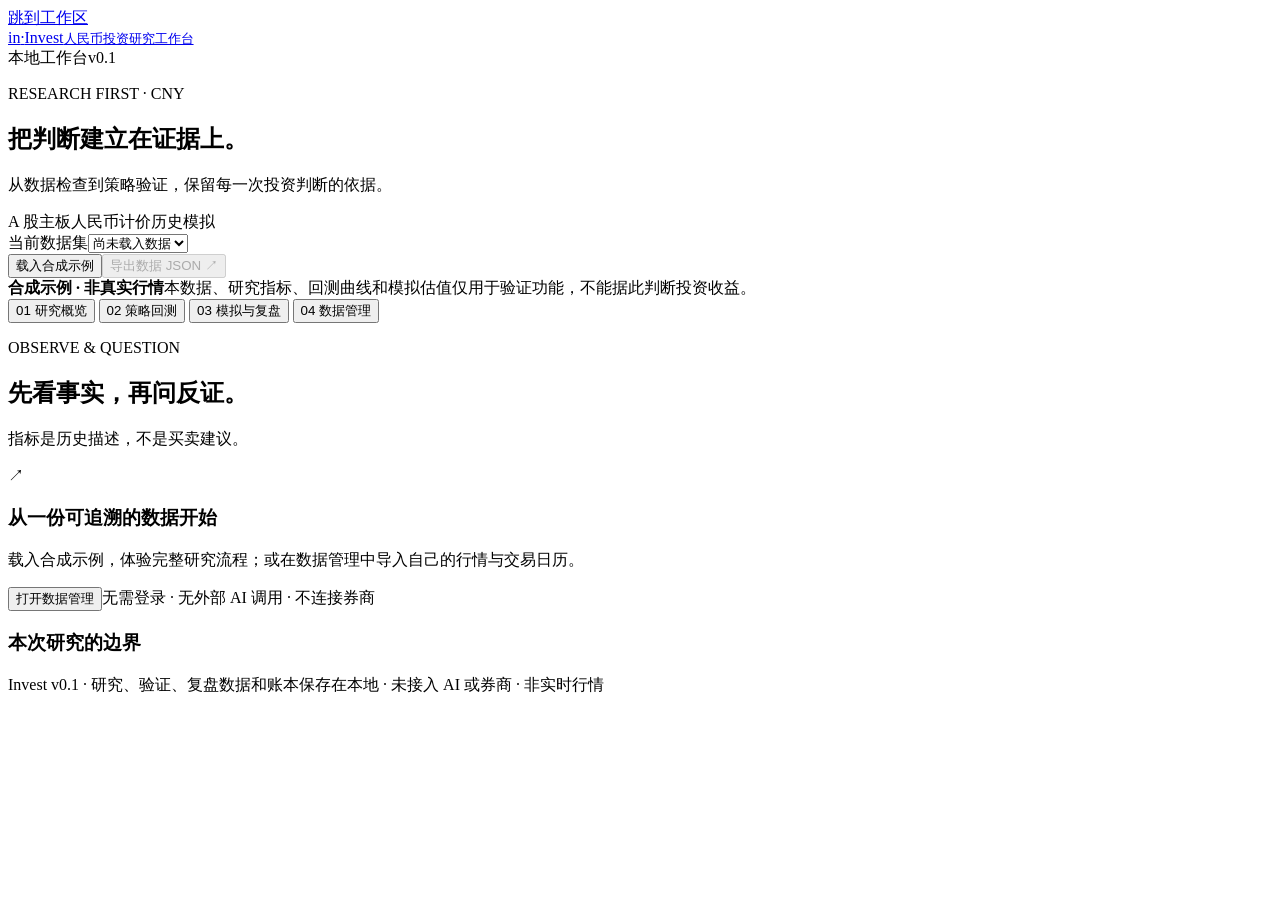
==== invest/web/index.html @ 44e6a318 "feat: add local CNY A-share research, backtests and paper ledger Provide audited CSV data, research-" ====
<!doctype html>
<html lang="zh-CN">
<head>
  <meta charset="utf-8">
  <meta name="viewport" content="width=device-width, initial-scale=1">
  <meta name="theme-color" content="#152d38">
  <meta name="description" content="Invest：以人民币计价的 A 股研究、历史回测与模拟交易工作台。">
  <title>Invest · 人民币投资研究工作台</title>
  <link rel="stylesheet" href="/app.css">
  <script src="/app.js" defer></script>
</head>
<body>
  <a class="skip-link" href="#workspace">跳到工作区</a>
  <header class="site-header">
    <div class="header-inner">
      <a class="brand" href="/" aria-label="Invest 首页"><span class="brand-mark" aria-hidden="true">in<span>·</span></span><span>Invest<small>人民币投资研究工作台</small></span></a>
      <div class="header-meta"><span class="status-dot" aria-hidden="true"></span>本地工作台<span class="version" id="version">v0.1</span></div>
    </div>
  </header>
  <main id="workspace" class="workspace">
    <section class="intro" aria-labelledby="page-title">
      <div><p class="eyebrow">RESEARCH FIRST · CNY</p><h1 id="page-title">把判断建立在证据上。</h1><p class="intro-copy">从数据检查到策略验证，保留每一次投资判断的依据。</p></div>
      <div class="scope-label"><span>A 股主板</span><span>人民币计价</span><span>历史模拟</span></div>
    </section>

    <div id="message" class="message hidden" role="status" aria-live="polite" tabindex="-1"></div>
    <section class="dataset-bar" aria-label="当前研究数据">
      <div class="dataset-choice"><label for="dataset-select">当前数据集</label><select id="dataset-select"><option value="">尚未载入数据</option></select></div>
      <div class="dataset-actions"><button type="button" class="button secondary" id="load-demo">载入合成示例</button><button type="button" class="button ghost" id="export-data" disabled>导出数据 JSON <span aria-hidden="true">↗</span></button></div>
    </section>
    <div id="demo-notice" class="demo-notice hidden"><strong>合成示例 · 非真实行情</strong><span>本数据、研究指标、回测曲线和模拟估值仅用于验证功能，不能据此判断投资收益。</span></div>
    <div id="provenance" class="provenance hidden" aria-label="数据来源与时间"></div>

    <nav class="tabs" role="tablist" aria-label="工作台功能">
      <button id="tab-research" role="tab" aria-selected="true" aria-controls="panel-research" data-tab="research" tabindex="0"><span class="tab-number">01</span> 研究概览</button>
      <button id="tab-backtest" role="tab" aria-selected="false" aria-controls="panel-backtest" data-tab="backtest" tabindex="-1"><span class="tab-number">02</span> 策略回测</button>
      <button id="tab-paper" role="tab" aria-selected="false" aria-controls="panel-paper" data-tab="paper" tabindex="-1"><span class="tab-number">03</span> 模拟与复盘</button>
      <button id="tab-data" role="tab" aria-selected="false" aria-controls="panel-data" data-tab="data" tabindex="-1"><span class="tab-number">04</span> 数据管理</button>
    </nav>

    <section id="panel-research" role="tabpanel" aria-labelledby="tab-research" class="tab-panel">
      <div class="section-heading"><div><p class="eyebrow">OBSERVE & QUESTION</p><h2>先看事实，再问反证。</h2></div><p>指标是历史描述，不是买卖建议。</p></div>
      <div id="research-empty" class="empty-state"><div class="empty-symbol" aria-hidden="true">↗</div><h3>从一份可追溯的数据开始</h3><p>载入合成示例，体验完整研究流程；或在数据管理中导入自己的行情与交易日历。</p><button type="button" class="button primary" data-open-tab="data">打开数据管理</button><span class="empty-footnote">无需登录 · 无外部 AI 调用 · 不连接券商</span></div>
      <div id="research-content" class="hidden"><div id="research-summary" class="metric-grid"></div><div id="research-cards" class="research-grid"></div><div class="card limitations-card"><h3>本次研究的边界</h3><ul id="research-limitations" class="plain-list"></ul></div></div>
    </section>

    <section id="panel-backtest" role="tabpanel" aria-labelledby="tab-backtest" class="tab-panel" hidden>
      <div class="section-heading"><div><p class="eyebrow">TEST THE HYPOTHESIS</p><h2>让策略接受历史检验。</h2></div><p>双均线规则 · 收盘信号 · 下一交易日开盘执行</p></div>
      <div class="backtest-layout">
        <form id="backtest-form" class="card form-card">
          <div class="card-heading"><h3>回测设置</h3><span class="subtle-badge">仅做多</span></div>
          <label for="backtest-symbol">研究标的</label><select id="backtest-symbol" name="symbol" required data-symbol-select><option value="">请先载入数据</option></select>
          <label for="initial-cash">初始资金（元）</label><input id="initial-cash" name="initial_cash" type="number" min="0.01" max="1000000000" step="0.01" value="100000" required>
          <div class="form-grid"><div><label for="fast">短均线（交易日）</label><input id="fast" name="fast" type="number" min="1" max="499" value="5" required></div><div><label for="slow">长均线（交易日）</label><input id="slow" name="slow" type="number" min="2" max="500" value="20" required></div></div>
          <div class="form-grid"><div><label for="start-date">开始日期</label><input id="start-date" name="start_date" type="date"></div><div><label for="end-date">结束日期</label><input id="end-date" name="end_date" type="date"></div></div>
          <p class="field-help">留空使用数据区间；暖启动方式以回测假设说明为准。</p>
          <details class="fee-details" open><summary>费用与滑点情景</summary><div class="fee-fields" data-fee-fields="backtest"></div></details>
          <label class="check-label"><input type="checkbox" name="cost_model_acknowledged" required><span>我理解默认费率仅为固定演示情景，并非我的券商费率，也不代表历史费率。运行前已检查本次参数。</span></label>
          <button type="submit" class="button primary full-width" data-requires-dataset disabled>运行历史回测 <span aria-hidden="true">→</span></button>
        </form>
        <div class="backtest-output"><div id="backtest-empty" class="empty-state compact"><div class="empty-symbol" aria-hidden="true">⌁</div><h3>规则先明确，结果才有意义</h3><p>选择数据与参数后运行。缺少交易日历、涨跌停价或公司行动信息的数据会被阻止交易。</p><span class="empty-footnote">执行约束：T+1 · 买入 100 股整数倍 · 费用扣除</span></div><div id="backtest-results" class="hidden"><div id="result-context" class="result-context"></div><div id="backtest-metrics" class="metric-grid"></div><div class="card chart-card"><div class="card-heading"><h3>账户净值</h3><div class="chart-legend"><span><i class="legend-strategy"></i>策略</span><span><i class="legend-benchmark"></i>买入持有</span></div></div><div id="equity-chart" class="equity-chart"></div><p class="field-help">人民币金额；基准采用同区间、同资金与执行成本约束。悬停或聚焦数据点可查看数值。</p></div><details class="card result-detail" open><summary>执行假设与警告</summary><ul id="backtest-assumptions" class="plain-list"></ul></details></div></div>
      </div>
      <div id="backtest-records" class="hidden"><div class="card table-card"><h3>成交记录</h3><div id="trade-table" class="table-scroll" tabindex="0" aria-label="回测成交记录，可横向滚动"></div></div><div class="card table-card"><h3>未成交原因</h3><div id="rejection-table" class="table-scroll" tabindex="0" aria-label="未成交原因，可横向滚动"></div></div></div>
    </section>

    <section id="panel-paper" role="tabpanel" aria-labelledby="tab-paper" class="tab-panel" hidden>
      <div class="section-heading"><div><p class="eyebrow">RECORD & REFLECT</p><h2>记录选择，也记录改变主意的条件。</h2></div><p>本地历史模拟账本 · 没有真实资金交易</p></div>
      <div class="paper-layout"><div class="card form-card"><h3>模拟账户</h3><label for="account-select">选择账户</label><select id="account-select"><option value="">尚未创建账户</option></select><details class="create-account" open><summary>创建新账户</summary><form id="account-form"><label for="account-name">账户名称</label><input id="account-name" name="name" placeholder="例如：主板策略观察" maxlength="80" required><label for="account-cash">初始模拟资金（元）</label><input id="account-cash" name="initial_cash" type="number" min="0.01" max="1000000000" step="0.01" value="100000" required><button type="submit" class="button secondary full-width">创建模拟账户</button></form></details></div><div id="account-snapshot" class="account-snapshot"><div class="empty-state compact"><h3>给每笔交易一个理由</h3><p>创建账户后，可以使用选定数据的历史开盘价记账。记录追加保存，现金、持仓与交易约束由程序校验。</p></div></div></div>
      <div class="paper-layout"><form id="paper-trade-form" class="card form-card"><div class="card-heading"><h3>登记历史模拟交易</h3><span class="subtle-badge">不会真实下单</span></div><div class="form-grid"><div><label for="paper-symbol">标的</label><select id="paper-symbol" name="symbol" data-symbol-select required><option value="">请先载入数据</option></select></div><div><label for="paper-side">方向</label><select id="paper-side" name="side"><option value="BUY">买入</option><option value="SELL">卖出</option></select></div></div><div class="form-grid"><div><label for="paper-date">历史交易日期</label><input id="paper-date" name="date" type="date" required></div><div><label for="paper-quantity">数量（股）</label><input id="paper-quantity" name="quantity" type="number" min="100" max="100000000" step="100" value="100" required></div></div><label for="paper-reason">交易理由</label><textarea id="paper-reason" name="reason" rows="3" maxlength="2000" placeholder="什么证据支持这次操作？什么情况下判断会失效？" required></textarea><details class="fee-details"><summary>本笔交易费用与滑点</summary><div class="fee-fields" data-fee-fields="paper"></div></details><label class="check-label"><input name="cost_model_acknowledged" type="checkbox" required><span>已检查费用情景，理解本操作按历史开盘价及滑点模拟记账，不是真实成交。</span></label><button type="submit" class="button primary full-width" id="record-trade" disabled>记录模拟交易</button><p class="field-help">交易日期须按时间顺序追加；买入按 100 股整数倍，卖出受 T+1 与可用持仓限制。</p></form><div class="card table-card"><h3>账户交易记录</h3><div id="paper-trade-table" class="table-scroll" tabindex="0" aria-label="模拟账户交易记录，可横向滚动"><p class="muted">选择账户后查看。</p></div></div></div>
      <div class="section-heading notes-heading"><div><p class="eyebrow">INVESTMENT JOURNAL</p><h2>研究笔记</h2></div><p>留下证据与反证，方便以后复盘。</p></div><div class="notes-layout"><form id="note-form" class="card form-card"><label for="note-symbol">标的代码</label><input id="note-symbol" name="symbol" placeholder="例如：600000.SH" maxlength="32" required><label for="note-thesis">核心判断</label><textarea id="note-thesis" name="thesis" rows="2" maxlength="4000" placeholder="用一句话写清楚你的判断。" required></textarea><label for="note-evidence">支持证据</label><textarea id="note-evidence" name="evidence" rows="2" maxlength="6000" required></textarea><label for="note-risks">风险与反证</label><textarea id="note-risks" name="risks" rows="2" maxlength="6000" required></textarea><label for="note-invalidation">判断失效条件</label><textarea id="note-invalidation" name="invalidation" rows="2" maxlength="4000" required></textarea><label for="note-source">来源链接</label><input id="note-source" name="source_url" type="url" placeholder="https://" maxlength="2000" required><button type="submit" class="button secondary full-width">保存研究笔记</button></form><div id="notes-list" class="notes-list"><div class="empty-state compact"><h3>你的判断值得被记录</h3><p>第一条研究笔记会出现在这里。</p></div></div></div>
    </section>

    <section id="panel-data" role="tabpanel" aria-labelledby="tab-data" class="tab-panel" hidden>
      <div class="section-heading"><div><p class="eyebrow">KNOW YOUR INPUTS</p><h2>来源清楚，结果才可追溯。</h2></div><p>只接受人民币 A 股主板；首版不含 ETF、科创板、创业板和北交所。</p></div>
      <div class="data-layout"><form id="import-form" class="card form-card"><div class="card-heading"><h3>导入本地 CSV</h3><span class="subtle-badge">UTF-8</span></div><label for="csv-file">行情 CSV</label><input id="csv-file" name="csv_file" type="file" accept=".csv,text/csv" required><label for="calendar-file">交易日历 CSV</label><input id="calendar-file" name="calendar_file" type="file" accept=".csv,text/csv"><p class="field-help">日历含 date 列或每行一个 YYYY-MM-DD 日期；无日历时仅供研究，无法回测。</p><label for="data-source">数据来源与口径</label><input id="data-source" name="source" maxlength="500" placeholder="提供方、导出日期及必要说明" required><label class="check-label"><input type="checkbox" name="raw_prices_confirmed" required><span>价格为未复权原始价格，币种为人民币。</span></label><label class="check-label"><input type="checkbox" name="volume_shares_confirmed" required><span>volume_shares 成交量单位是股，不是手。</span></label><button type="submit" class="button primary full-width">导入并检查数据</button><details class="schema-help"><summary>查看字段规范</summary><p>必填：</p><code>symbol,date,open,high,low,close,volume_shares</code><p>交易验证还需：</p><code>suspended,up_limit,down_limit,adj_factor,corporate_action</code><p>代码使用 600000.SH / 000001.SZ 格式；布尔状态请明确填写 true / false。缺失停牌、涨跌停或公司行动信息会阻止执行。日期按每个标的递增，不允许重复记录。</p></details></form>
      <div class="data-side"><div class="card form-card"><div class="card-heading"><h3>Tushare 数据接口</h3><span id="tushare-status" class="subtle-badge">检查配置中</span></div><p class="body-copy">按单一标的获取日线、复权因子、涨跌停价与交易日历。接口权限不足会明确报错。</p><p id="tushare-help" class="info-note">Token 仅从运行服务的环境变量 TUSHARE_TOKEN 读取，不在网页输入或保存。</p><form id="tushare-form"><label for="tushare-symbol">主板股票代码</label><input id="tushare-symbol" name="symbol" placeholder="600000.SH" pattern="[0-9]{6}\.(SH|SZ)" required><div class="form-grid"><div><label for="tushare-start">开始日期</label><input id="tushare-start" name="start" type="date" required></div><div><label for="tushare-end">结束日期</label><input id="tushare-end" name="end" type="date" required></div></div><p class="field-help">单次最长 366 天。当前适配器仅供研究；尚未核实的公司行动字段会阻止回测和模拟成交。真实接口还需你的数据权限与网络环境验证。</p><button type="submit" class="button secondary full-width" id="fetch-tushare" disabled>获取并检查数据</button></form></div><div class="card audit-card"><div class="card-heading"><h3>数据检查</h3><span id="audit-badge" class="subtle-badge">等待数据</span></div><div id="audit-content"><p class="muted">导入或载入数据后，查看错误、警告与阻止回测的原因。</p></div></div></div></div>
    </section>
    <footer class="footer"><span>Invest <span id="footer-version">v0.1</span> · 研究、验证、复盘</span><span>数据和账本保存在本地 · 未接入 AI 或券商 · 非实时行情</span></footer>
  </main>
</body>
</html>
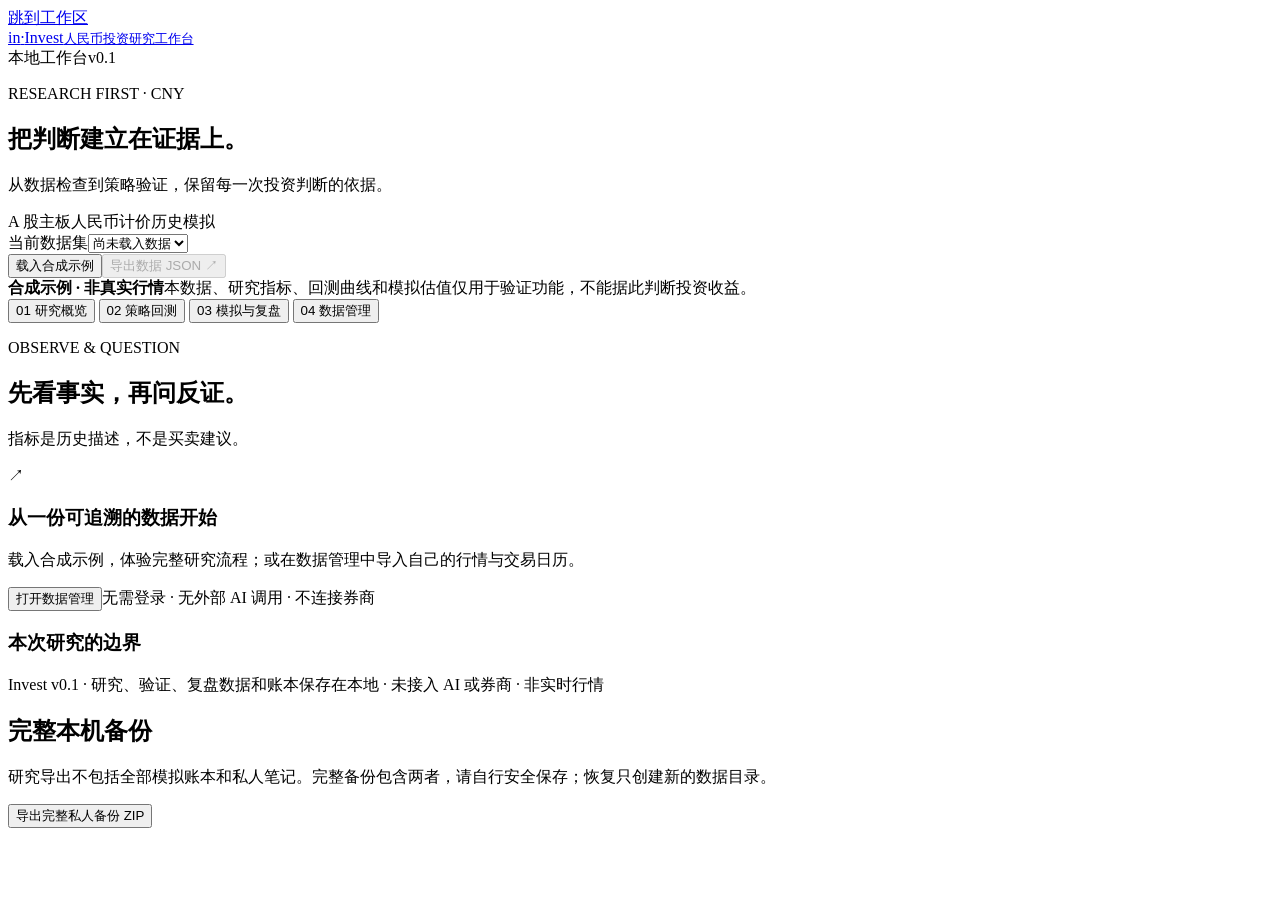
==== commit de412cd2: "feat: expand verified desktop delivery source and regression tests" ====
--- a/invest/web/index.html
+++ b/invest/web/index.html
@@ -76,6 +76,6 @@
       <div class="data-side"><div class="card form-card"><div class="card-heading"><h3>Tushare 数据接口</h3><span id="tushare-status" class="subtle-badge">检查配置中</span></div><p class="body-copy">按单一标的获取日线、复权因子、涨跌停价与交易日历。接口权限不足会明确报错。</p><p id="tushare-help" class="info-note">Token 仅从运行服务的环境变量 TUSHARE_TOKEN 读取，不在网页输入或保存。</p><form id="tushare-form"><label for="tushare-symbol">主板股票代码</label><input id="tushare-symbol" name="symbol" placeholder="600000.SH" pattern="[0-9]{6}\.(SH|SZ)" required><div class="form-grid"><div><label for="tushare-start">开始日期</label><input id="tushare-start" name="start" type="date" required></div><div><label for="tushare-end">结束日期</label><input id="tushare-end" name="end" type="date" required></div></div><p class="field-help">单次最长 366 天。当前适配器仅供研究；尚未核实的公司行动字段会阻止回测和模拟成交。真实接口还需你的数据权限与网络环境验证。</p><button type="submit" class="button secondary full-width" id="fetch-tushare" disabled>获取并检查数据</button></form></div><div class="card audit-card"><div class="card-heading"><h3>数据检查</h3><span id="audit-badge" class="subtle-badge">等待数据</span></div><div id="audit-content"><p class="muted">导入或载入数据后，查看错误、警告与阻止回测的原因。</p></div></div></div></div>
     </section>
     <footer class="footer"><span>Invest <span id="footer-version">v0.1</span> · 研究、验证、复盘</span><span>数据和账本保存在本地 · 未接入 AI 或券商 · 非实时行情</span></footer>
-  </main>
+  <section class="panel"><h2>完整本机备份</h2><p>研究导出不包括全部模拟账本和私人笔记。完整备份包含两者，请自行安全保存；恢复只创建新的数据目录。</p><button id="private-backup">导出完整私人备份 ZIP</button></section></main>
 </body>
 </html>
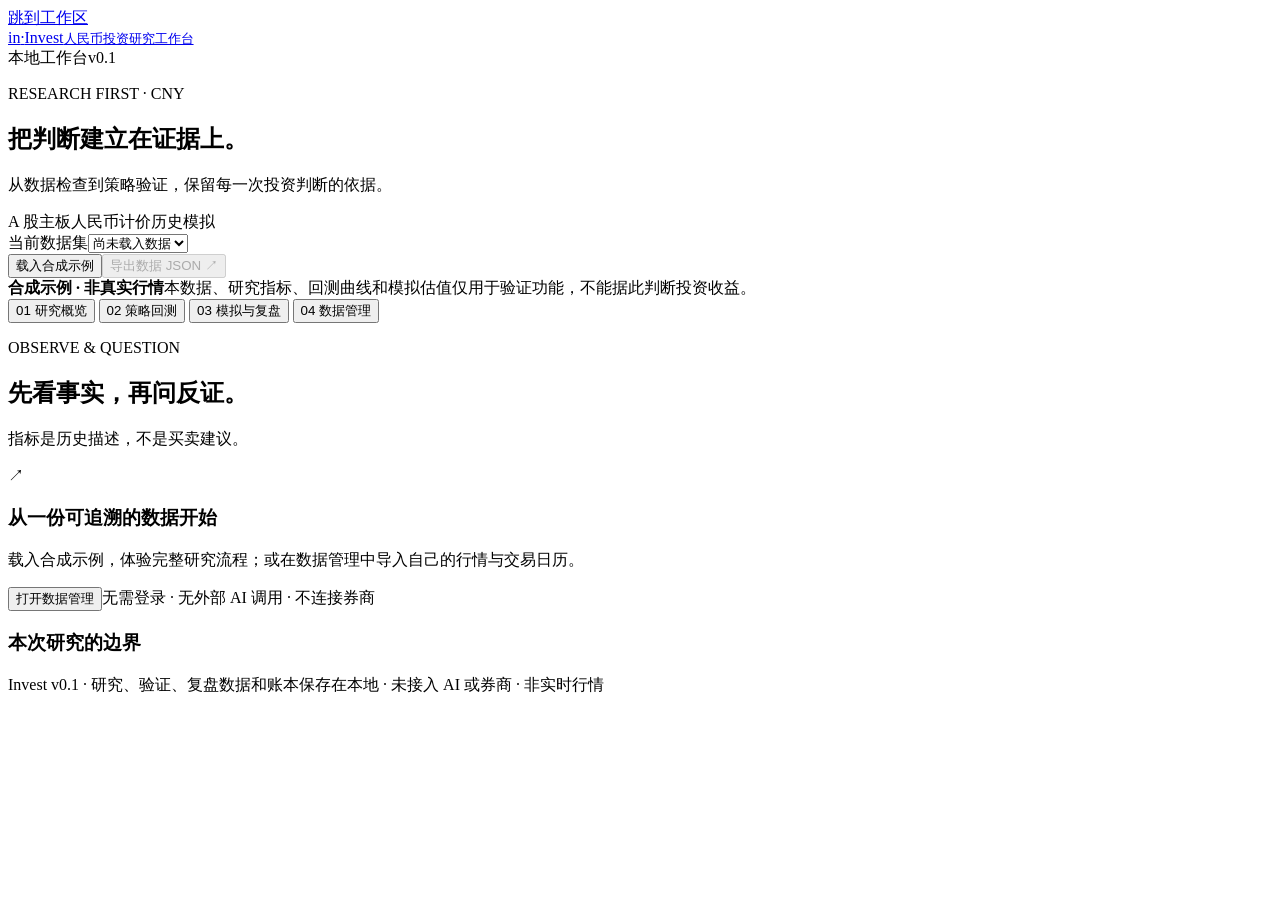
==== commit b973b08a: "feat(ui): expose AKShare real-data research flow" ====
--- a/invest/web/index.html
+++ b/invest/web/index.html
@@ -73,9 +73,9 @@
     <section id="panel-data" role="tabpanel" aria-labelledby="tab-data" class="tab-panel" hidden>
       <div class="section-heading"><div><p class="eyebrow">KNOW YOUR INPUTS</p><h2>来源清楚，结果才可追溯。</h2></div><p>只接受人民币 A 股主板；首版不含 ETF、科创板、创业板和北交所。</p></div>
       <div class="data-layout"><form id="import-form" class="card form-card"><div class="card-heading"><h3>导入本地 CSV</h3><span class="subtle-badge">UTF-8</span></div><label for="csv-file">行情 CSV</label><input id="csv-file" name="csv_file" type="file" accept=".csv,text/csv" required><label for="calendar-file">交易日历 CSV</label><input id="calendar-file" name="calendar_file" type="file" accept=".csv,text/csv"><p class="field-help">日历含 date 列或每行一个 YYYY-MM-DD 日期；无日历时仅供研究，无法回测。</p><label for="data-source">数据来源与口径</label><input id="data-source" name="source" maxlength="500" placeholder="提供方、导出日期及必要说明" required><label class="check-label"><input type="checkbox" name="raw_prices_confirmed" required><span>价格为未复权原始价格，币种为人民币。</span></label><label class="check-label"><input type="checkbox" name="volume_shares_confirmed" required><span>volume_shares 成交量单位是股，不是手。</span></label><button type="submit" class="button primary full-width">导入并检查数据</button><details class="schema-help"><summary>查看字段规范</summary><p>必填：</p><code>symbol,date,open,high,low,close,volume_shares</code><p>交易验证还需：</p><code>suspended,up_limit,down_limit,adj_factor,corporate_action</code><p>代码使用 600000.SH / 000001.SZ 格式；布尔状态请明确填写 true / false。缺失停牌、涨跌停或公司行动信息会阻止执行。日期按每个标的递增，不允许重复记录。</p></details></form>
-      <div class="data-side"><div class="card form-card"><div class="card-heading"><h3>Tushare 数据接口</h3><span id="tushare-status" class="subtle-badge">检查配置中</span></div><p class="body-copy">按单一标的获取日线、复权因子、涨跌停价与交易日历。接口权限不足会明确报错。</p><p id="tushare-help" class="info-note">Token 仅从运行服务的环境变量 TUSHARE_TOKEN 读取，不在网页输入或保存。</p><form id="tushare-form"><label for="tushare-symbol">主板股票代码</label><input id="tushare-symbol" name="symbol" placeholder="600000.SH" pattern="[0-9]{6}\.(SH|SZ)" required><div class="form-grid"><div><label for="tushare-start">开始日期</label><input id="tushare-start" name="start" type="date" required></div><div><label for="tushare-end">结束日期</label><input id="tushare-end" name="end" type="date" required></div></div><p class="field-help">单次最长 366 天。当前适配器仅供研究；尚未核实的公司行动字段会阻止回测和模拟成交。真实接口还需你的数据权限与网络环境验证。</p><button type="submit" class="button secondary full-width" id="fetch-tushare" disabled>获取并检查数据</button></form></div><div class="card audit-card"><div class="card-heading"><h3>数据检查</h3><span id="audit-badge" class="subtle-badge">等待数据</span></div><div id="audit-content"><p class="muted">导入或载入数据后，查看错误、警告与阻止回测的原因。</p></div></div></div></div>
+      <div class="data-side"><div class="card form-card"><div class="card-heading"><h3>AKShare 真实历史日线</h3><span id="akshare-status" class="subtle-badge">检查组件中</span></div><p class="body-copy">无需 Token，直接获取 A 股不复权日线与交易日历，用于真实行情研究。</p><p id="akshare-help" class="info-note">AKShare 为可选本地组件；真实行情来自其上游公开数据源。当前仍缺完整停牌、公司行动和逐日执行事实，因此只开放研究，不自动开放回测。</p><form id="akshare-form"><label for="akshare-symbol">主板股票代码</label><input id="akshare-symbol" name="symbol" placeholder="600000.SH" pattern="[0-9]{6}\.(SH|SZ)" required><div class="form-grid"><div><label for="akshare-start">开始日期</label><input id="akshare-start" name="start" type="date" required></div><div><label for="akshare-end">结束日期</label><input id="akshare-end" name="end" type="date" required></div></div><p class="field-help">单次最长 366 天；成交量按 AKShare 文档从“手”换算为股。研究数据会保留审计阻断，不会伪装成可成交数据。</p><button type="submit" class="button secondary full-width" id="fetch-akshare" disabled>获取真实历史行情</button></form></div><div class="card form-card"><div class="card-heading"><h3>Tushare 数据接口</h3><span id="tushare-status" class="subtle-badge">检查配置中</span></div><p class="body-copy">按单一标的获取日线、复权因子、涨跌停价与交易日历。接口权限不足会明确报错。</p><p id="tushare-help" class="info-note">Token 仅从运行服务的环境变量 TUSHARE_TOKEN 读取，不在网页输入或保存。</p><form id="tushare-form"><label for="tushare-symbol">主板股票代码</label><input id="tushare-symbol" name="symbol" placeholder="600000.SH" pattern="[0-9]{6}\.(SH|SZ)" required><div class="form-grid"><div><label for="tushare-start">开始日期</label><input id="tushare-start" name="start" type="date" required></div><div><label for="tushare-end">结束日期</label><input id="tushare-end" name="end" type="date" required></div></div><p class="field-help">单次最长 366 天。当前适配器仅供研究；尚未核实的公司行动字段会阻止回测和模拟成交。真实接口还需你的数据权限与网络环境验证。</p><button type="submit" class="button secondary full-width" id="fetch-tushare" disabled>获取并检查数据</button></form></div><div class="card audit-card"><div class="card-heading"><h3>数据检查</h3><span id="audit-badge" class="subtle-badge">等待数据</span></div><div id="audit-content"><p class="muted">导入或载入数据后，查看错误、警告与阻止回测的原因。</p></div></div></div></div>
     </section>
     <footer class="footer"><span>Invest <span id="footer-version">v0.1</span> · 研究、验证、复盘</span><span>数据和账本保存在本地 · 未接入 AI 或券商 · 非实时行情</span></footer>
-  <section class="panel"><h2>完整本机备份</h2><p>研究导出不包括全部模拟账本和私人笔记。完整备份包含两者，请自行安全保存；恢复只创建新的数据目录。</p><button id="private-backup">导出完整私人备份 ZIP</button></section></main>
+  </main>
 </body>
 </html>
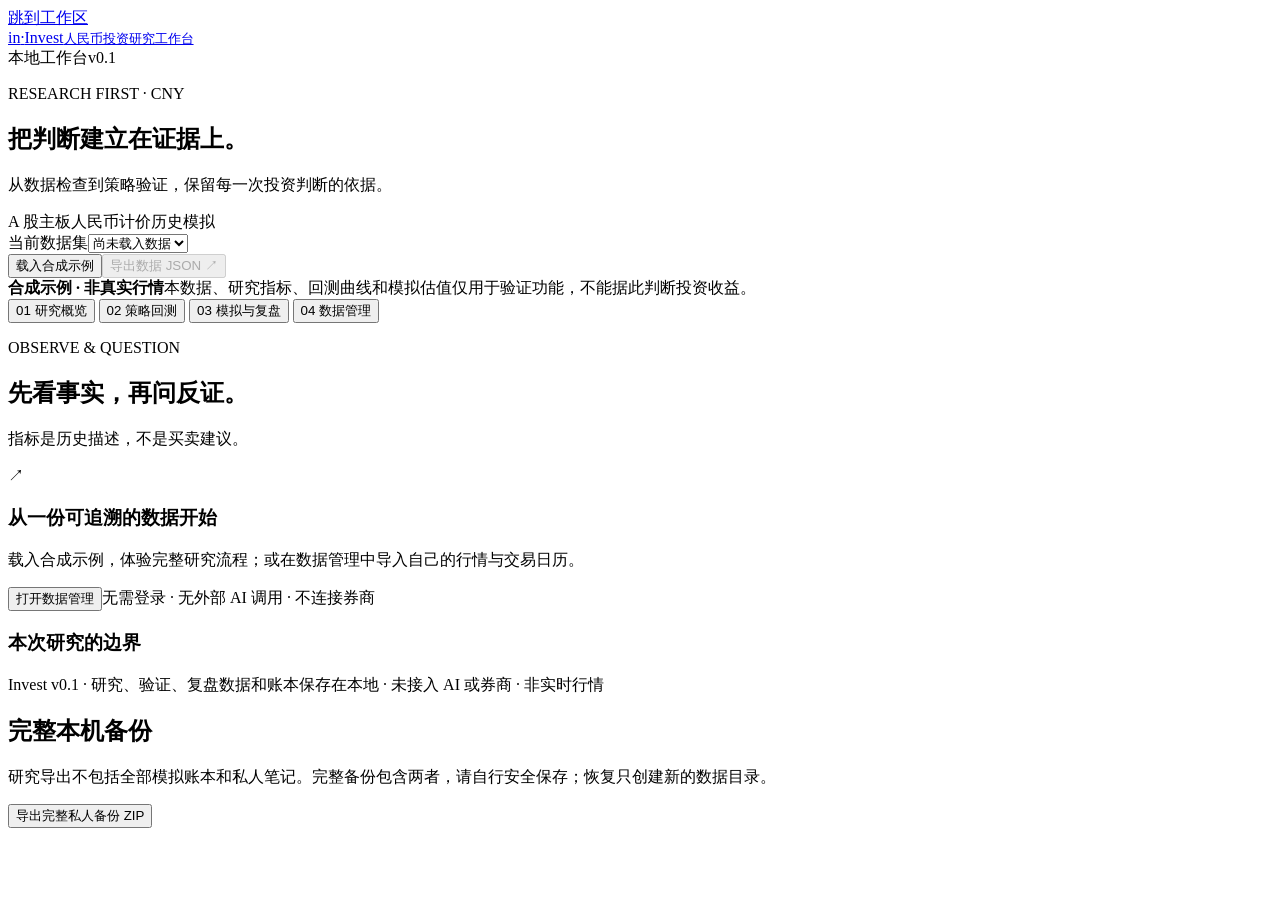
==== commit 5d784278: "feat: integrate desktop delivery and A-share research artifacts without replacing adapters" ====
--- a/invest/web/index.html
+++ b/invest/web/index.html
@@ -73,9 +73,9 @@
     <section id="panel-data" role="tabpanel" aria-labelledby="tab-data" class="tab-panel" hidden>
       <div class="section-heading"><div><p class="eyebrow">KNOW YOUR INPUTS</p><h2>来源清楚，结果才可追溯。</h2></div><p>只接受人民币 A 股主板；首版不含 ETF、科创板、创业板和北交所。</p></div>
       <div class="data-layout"><form id="import-form" class="card form-card"><div class="card-heading"><h3>导入本地 CSV</h3><span class="subtle-badge">UTF-8</span></div><label for="csv-file">行情 CSV</label><input id="csv-file" name="csv_file" type="file" accept=".csv,text/csv" required><label for="calendar-file">交易日历 CSV</label><input id="calendar-file" name="calendar_file" type="file" accept=".csv,text/csv"><p class="field-help">日历含 date 列或每行一个 YYYY-MM-DD 日期；无日历时仅供研究，无法回测。</p><label for="data-source">数据来源与口径</label><input id="data-source" name="source" maxlength="500" placeholder="提供方、导出日期及必要说明" required><label class="check-label"><input type="checkbox" name="raw_prices_confirmed" required><span>价格为未复权原始价格，币种为人民币。</span></label><label class="check-label"><input type="checkbox" name="volume_shares_confirmed" required><span>volume_shares 成交量单位是股，不是手。</span></label><button type="submit" class="button primary full-width">导入并检查数据</button><details class="schema-help"><summary>查看字段规范</summary><p>必填：</p><code>symbol,date,open,high,low,close,volume_shares</code><p>交易验证还需：</p><code>suspended,up_limit,down_limit,adj_factor,corporate_action</code><p>代码使用 600000.SH / 000001.SZ 格式；布尔状态请明确填写 true / false。缺失停牌、涨跌停或公司行动信息会阻止执行。日期按每个标的递增，不允许重复记录。</p></details></form>
-      <div class="data-side"><div class="card form-card"><div class="card-heading"><h3>AKShare 真实历史日线</h3><span id="akshare-status" class="subtle-badge">检查组件中</span></div><p class="body-copy">无需 Token，直接获取 A 股不复权日线与交易日历，用于真实行情研究。</p><p id="akshare-help" class="info-note">AKShare 为可选本地组件；真实行情来自其上游公开数据源。当前仍缺完整停牌、公司行动和逐日执行事实，因此只开放研究，不自动开放回测。</p><form id="akshare-form"><label for="akshare-symbol">主板股票代码</label><input id="akshare-symbol" name="symbol" placeholder="600000.SH" pattern="[0-9]{6}\.(SH|SZ)" required><div class="form-grid"><div><label for="akshare-start">开始日期</label><input id="akshare-start" name="start" type="date" required></div><div><label for="akshare-end">结束日期</label><input id="akshare-end" name="end" type="date" required></div></div><p class="field-help">单次最长 366 天；成交量按 AKShare 文档从“手”换算为股。研究数据会保留审计阻断，不会伪装成可成交数据。</p><button type="submit" class="button secondary full-width" id="fetch-akshare" disabled>获取真实历史行情</button></form></div><div class="card form-card"><div class="card-heading"><h3>Tushare 数据接口</h3><span id="tushare-status" class="subtle-badge">检查配置中</span></div><p class="body-copy">按单一标的获取日线、复权因子、涨跌停价与交易日历。接口权限不足会明确报错。</p><p id="tushare-help" class="info-note">Token 仅从运行服务的环境变量 TUSHARE_TOKEN 读取，不在网页输入或保存。</p><form id="tushare-form"><label for="tushare-symbol">主板股票代码</label><input id="tushare-symbol" name="symbol" placeholder="600000.SH" pattern="[0-9]{6}\.(SH|SZ)" required><div class="form-grid"><div><label for="tushare-start">开始日期</label><input id="tushare-start" name="start" type="date" required></div><div><label for="tushare-end">结束日期</label><input id="tushare-end" name="end" type="date" required></div></div><p class="field-help">单次最长 366 天。当前适配器仅供研究；尚未核实的公司行动字段会阻止回测和模拟成交。真实接口还需你的数据权限与网络环境验证。</p><button type="submit" class="button secondary full-width" id="fetch-tushare" disabled>获取并检查数据</button></form></div><div class="card audit-card"><div class="card-heading"><h3>数据检查</h3><span id="audit-badge" class="subtle-badge">等待数据</span></div><div id="audit-content"><p class="muted">导入或载入数据后，查看错误、警告与阻止回测的原因。</p></div></div></div></div>
+      <div class="data-side"><div class="card form-card"><div class="card-heading"><h3>Tushare 数据接口</h3><span id="tushare-status" class="subtle-badge">检查配置中</span></div><p class="body-copy">按单一标的获取日线、复权因子、涨跌停价与交易日历。接口权限不足会明确报错。</p><p id="tushare-help" class="info-note">Token 仅从运行服务的环境变量 TUSHARE_TOKEN 读取，不在网页输入或保存。</p><form id="tushare-form"><label for="tushare-symbol">主板股票代码</label><input id="tushare-symbol" name="symbol" placeholder="600000.SH" pattern="[0-9]{6}\.(SH|SZ)" required><div class="form-grid"><div><label for="tushare-start">开始日期</label><input id="tushare-start" name="start" type="date" required></div><div><label for="tushare-end">结束日期</label><input id="tushare-end" name="end" type="date" required></div></div><p class="field-help">单次最长 366 天。当前适配器仅供研究；尚未核实的公司行动字段会阻止回测和模拟成交。真实接口还需你的数据权限与网络环境验证。</p><button type="submit" class="button secondary full-width" id="fetch-tushare" disabled>获取并检查数据</button></form></div><div class="card audit-card"><div class="card-heading"><h3>数据检查</h3><span id="audit-badge" class="subtle-badge">等待数据</span></div><div id="audit-content"><p class="muted">导入或载入数据后，查看错误、警告与阻止回测的原因。</p></div></div></div></div>
     </section>
     <footer class="footer"><span>Invest <span id="footer-version">v0.1</span> · 研究、验证、复盘</span><span>数据和账本保存在本地 · 未接入 AI 或券商 · 非实时行情</span></footer>
-  </main>
+  <section class="panel"><h2>完整本机备份</h2><p>研究导出不包括全部模拟账本和私人笔记。完整备份包含两者，请自行安全保存；恢复只创建新的数据目录。</p><button id="private-backup">导出完整私人备份 ZIP</button></section></main>
 </body>
 </html>
